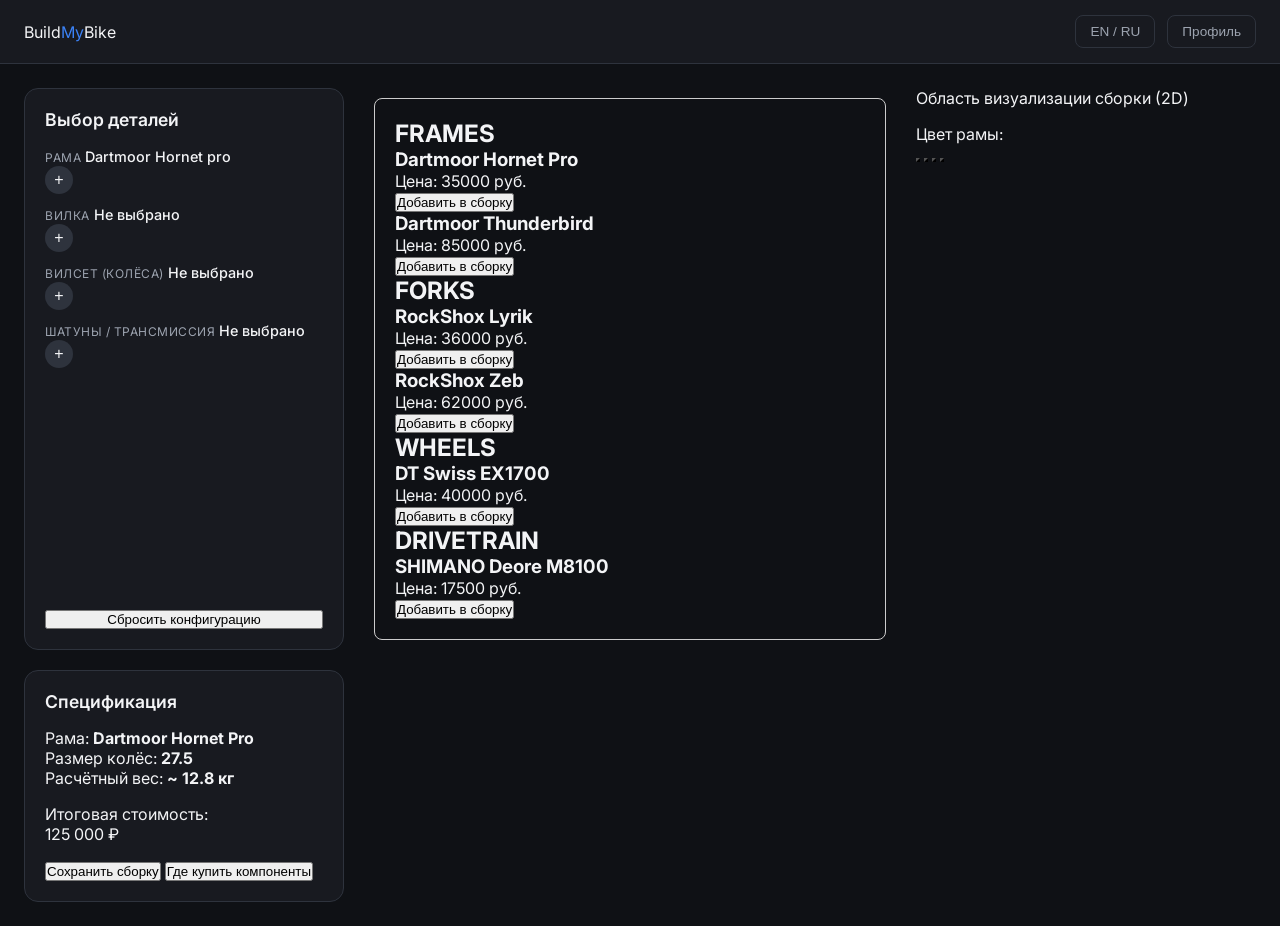
==== index.html @ 3068ef39 "Добавлена базовая верстка и логика JS для BuildMyBike" ====
<!DOCTYPE html>
<html lang="en">

<head>
    <meta charset="UTF-8">
    <meta name="viewport" content="width=device-width, initial-scale=1.0">
    <title>BuildMyBike - Кастомный конфигуратор</title>
    <link rel="stylesheet" href="style.css">
    <link rel="preconnect" href="https://fonts.googleapis.com">
    <link rel="preconnect" href="https://fonts.gstatic.com" crossorigin>
    <link href="https://fonts.googleapis.com/css2?family=Inter:wght@400;500;600;700&display=swap" rel="stylesheet">
</head>

<body>
    <header class="navbar">
        <div class="logo">Build<span>My</span>Bike</div>
        <div class="nav-controls">
            <button class="lang-switch">EN / RU</button>
            <button class="profile-btn">Профиль</button>
        </div>
    </header>

    <main class="builder-container">

        <aside class="panel parts-selection">
            <h2>Выбор деталей</h2>
            <div class="parts-list">
                <div class="part-item active" data-part="frame">
                    <div class="part-info">
                        <span class="part-type">Рама</span>
                        <span class="part-selected-name" id="selected-frame-name">Dartmoor Hornet pro</span>
                    </div>
                    <button class="add-btn" id="btn-select-frame">+</button>
                </div>

                <div class="part-item" data-part="fork">
                    <div class="part-info">
                        <span class="part-type">Вилка</span>
                        <span class="part-selected-name" id="selected-fork-name">Не выбрано</span>
                    </div>
                    <button class="add-btn" id="btn-select-fork">+</button>
                </div>

                <div class="part-item" data-part="wheels">
                    <div class="part-info">
                        <span class="part-type">Вилсет (Колёса)</span>
                        <span class="part-selected-name" id="selected-wheels-name">Не выбрано</span>
                    </div>
                    <button class="add-btn" id="btn-select-wheels">+</button>
                </div>

                <div class="part-item" data-part="drivetrain">
                    <div class="part-info">
                        <span class="part-type">Шатуны / Трансмиссия</span>
                        <span class="part-selected-name" id="selected-drivetrain-name">Не выбрано</span>
                    </div>
                    <button class="add-btn" id="btn-selected-drivetrain">+</button>
                </div>
            </div>
            <button class="btn-secondary" id="reset-btn">Сбросить конфигурацию</button>
        </aside>

        <div id="catalog-container" style="padding: 20px; border: 1px solid #ccc; border-radius: 8px; margin: 10px; z-index: 10;"></div>

        <section class="canvas-area">
            <div class="bike-viewport">
                <div class="viewport-placeholder">
                    <div class="mock-frame" id="mock-frame"></div>
                    <p class="viewport-hint">Область визуализации сборки (2D)</p>
                </div>
            </div>

            <div class="canvas-toolbar">
                <span class="toolbar-label">Цвет рамы:</span>
                <div class="color-palette"></div>
                <button class="color-dot" style="background: #1e1e1e;" data-color="#1e1e1e"></button>
                <button class="color-dot" style="background: #e63946;" data-color="#e63946"></button>
                <button class="color-dot" style="background: #457b9d;" data-color="#457b9d"></button>
                <button class="color-dot" style="background: #a8dadc;" data-color="#a8dadc"></button>
            </div>
            </div>
        </section>

        <aside class="panel summary-panel">
            <h2>Спецификация</h2>

            <div class="summary-details">
                <div class="summary-row">
                    <span>Рама:</span>
                    <strong id="summary-frame">Dartmoor Hornet Pro</strong>
                </div>
                <div class="summary-row">
                    <span>Размер колёс:</span>
                    <strong id="summary-wheels">27.5</strong>
                </div>
                <div class="summary-row">
                    <span>Расчётный вес:</span>
                    <strong id="summary-weight">~ 12.8 кг</strong>
                </div>
            </div>

            <div class="price-box">
                <span class="price-label">Итоговая стоимость:</span>
                <div class="price-value" id="total-price">125 000 ₽</div>
            </div>

            <div class="action-buttons">
                <button class="btn-primary" id="save-build-btn">Сохранить сборку</button>
                <button class="btn-outline" id="buy-build-btn">Где купить компоненты</button>
            </div>
        </aside>

    </main>

    <script src="script.js"></script>
</body>

</html>
---- style.css ----
:root {
    --bg-color: #0f1115;
    --panel-bg: #181a20;
    --card-bg: #22252e;
    --accent-color: #3b82f6;
    --text-main: #f3f4f6;
    --text-muted: #9ca3af;
    --border-color: #2e333d;
    --radius-sm: 8px;
    --radius-md: 14px;
    --radius-lg: 20px;
}

* {
    box-sizing: border-box;
    margin: 0;
    padding: 0;
}

body {
    font-family: 'Inter', -apple-system, BlinkMacSystemFont, sans-serif;
    background-color: var(--bg-color);
    color: var(--text-main);
    min-height: 100vh;
    display: flex;
    flex-direction: column;
}

.navbar {
    height: 64px;
    padding: 0 24px;
    display: flex;
    justify-content: space-between;
    align-items: center;
    border-bottom: 1px solid var(--border-color);
    background: var(--panel-bg);
}

.logo span {
    color: var(--accent-color);
}

.nav-controls button {
    background: transparent;
    color: var(--text-muted);
    border: 1px solid var(--border-color);
    padding: 8px 14px;
    border-radius: var(--radius-sm);
    cursor: pointer;
    font-size: 0.85rem;
    margin-left: 8px;
    transition: all 0.2s;
}

.nav-controls button:hover {
    color: var(--text-main);
    border-color: var(--accent-color);
}

.builder-container {
    display: grid;
    grid-template-columns: 320px 1fr 340px;
    gap: 20px;
    padding: 24px;
    flex: 1;
    max-width: 1800px;
    margin: 0 auto;
    width: 100%;
}

.panel {
    background: var(--panel-bg);
    border: 1px solid var(--border-color);
    border-radius: var(--radius-md);
    padding: 20px;
    display: flex;
    flex-direction: column;
    gap: 16px;
}

.panel h2 {
    font-size: 1.1rem;
    font-weight: 600;
    color: var(--text-main);
}

.parts-list {
    display: flex;
    flex-direction: column;
    gap: 10px;
    flex: 1;
}

.parts-item {
    background: var(--card-bg);
    border: 1px solid var(--border-color);
    border-radius: var(--radius-sm);
    padding: 12px 14px;
    display: flex;
    justify-content: space-between;
    align-items: center;
    transition: border-color 0.2;
}

.part-item:hover {
    display: flex;
    flex-direction: column;
    gap: 2px;
}

.part-type {
    font-size: 0.75rem;
    text-transform: uppercase;
    color: var(--text-muted);
    letter-spacing: 0.5px;
}

.part-selected-name {
    font-size: 0.9rem;
    font-weight: 500;
}

.add-btn {
    background: var(--border-color);
    border: none;
    color: var(--text-main);
    width: 28px;
    height: 28px;
    border-radius: 50%;
    cursor: pointer;
    font-size: 1rem;
    display: flex;
    align-items: center;
    justify-content: center;
    transition: background 0.2s;
}

.add-btn:hover {
    background: var(--accent-color);
}

.canvas-area {
    display: flex;
    flex-direction: column;
    gap: 16px;
}
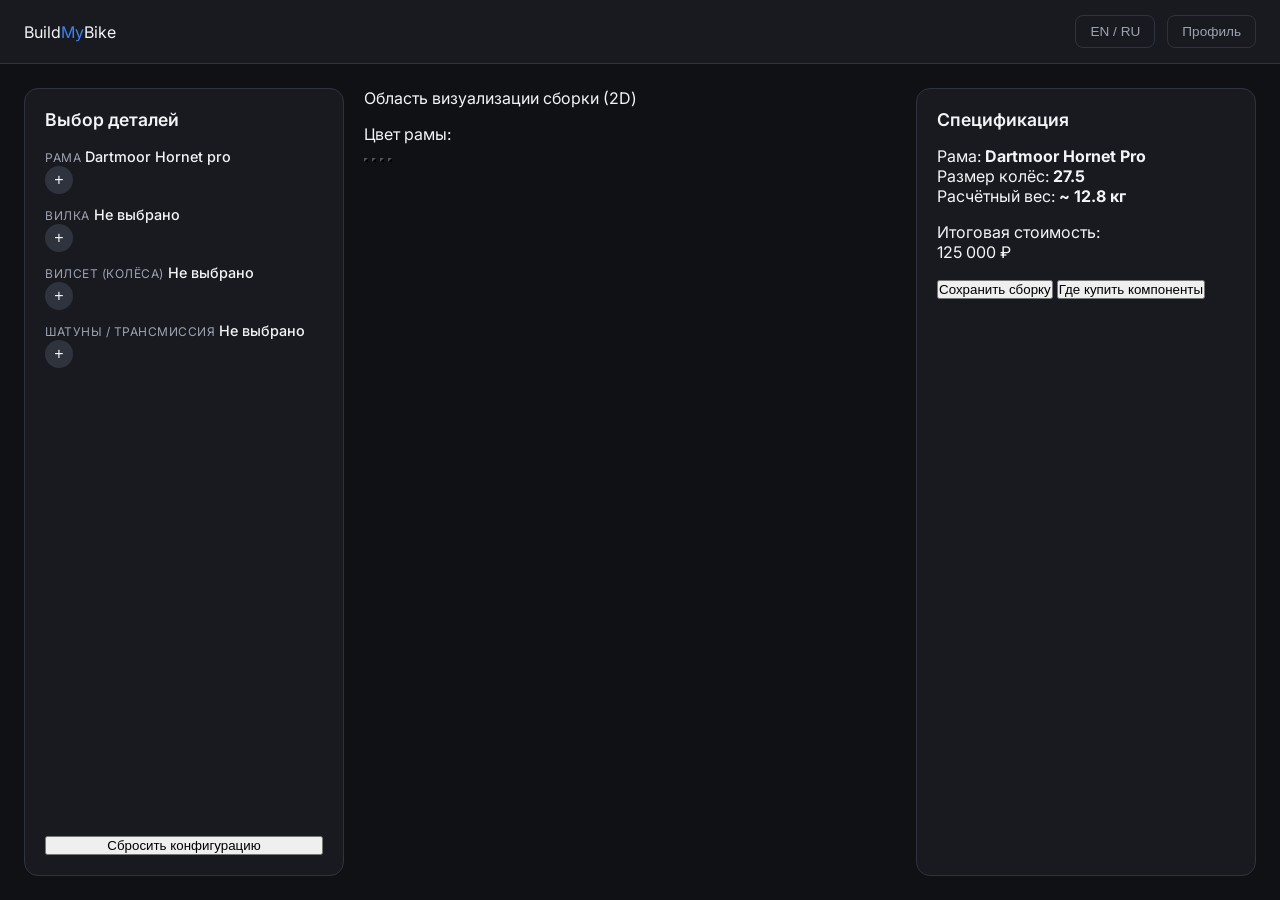
==== commit ca03c160: "Добавлена логика модального окна и обновление UI" ====
--- a/index.html
+++ b/index.html
@@ -60,8 +60,6 @@
             <button class="btn-secondary" id="reset-btn">Сбросить конфигурацию</button>
         </aside>
 
-        <div id="catalog-container" style="padding: 20px; border: 1px solid #ccc; border-radius: 8px; margin: 10px; z-index: 10;"></div>
-
         <section class="canvas-area">
             <div class="bike-viewport">
                 <div class="viewport-placeholder">
@@ -112,6 +110,18 @@
 
     </main>
 
+    <div id="modal-overlay" class="modal-overlay hidden">
+        <div class="modal-content">
+            <div class="modal-header">
+                <h2 id="modal-title">Выберите деталь</h2>
+                <button id="close-modal-btn" class="close-btn">&times;</button>
+            </div>
+            <div id="modal-body" class="modal-body">
+                
+            </div>
+        </div>
+    </div>
+
     <script src="script.js"></script>
 </body>
 
--- a/style.css
+++ b/style.css
@@ -143,4 +143,61 @@
     display: flex;
     flex-direction: column;
     gap: 16px;
+}
+
+.hidden {
+    display: none !important;
+}
+
+.modal-overlay {
+    position: fixed;
+    top: 0;
+    left: 0;
+    width: 100%;
+    height: 100%;
+    background: rgba(0, 0, 0, 0.7);
+    display: flex;
+    justify-content: center;
+    align-items: center;
+    z-index: 100;
+}
+
+.modal-content {
+    background: var(--panel-bg);
+    border: 1px solid var(--border-color);
+    border-radius: var(--radius-md);
+    width: 90%;
+    max-width: 500px;
+    max-height: 80vh;
+    display: flex;
+    flex-direction: column;
+    overflow: hidden;
+}
+
+.modal-header {
+    padding: 20px;
+    border-bottom: 1px solid var(--border-color);
+    display: flex;
+    justify-content: space-between;
+    align-items: center;
+}
+
+.close-btn {
+    background: none;
+    border: none;
+    color: var(--text-muted);
+    font-size: 1.5rem;
+    cursor: pointer;
+}
+
+.close-btn:hover {
+    color: var(--text-main);
+}
+
+.modal-body {
+    padding: 20px;
+    overflow-y: auto;
+    display: flex;
+    flex-direction: column;
+    gap: 15px;
 }
